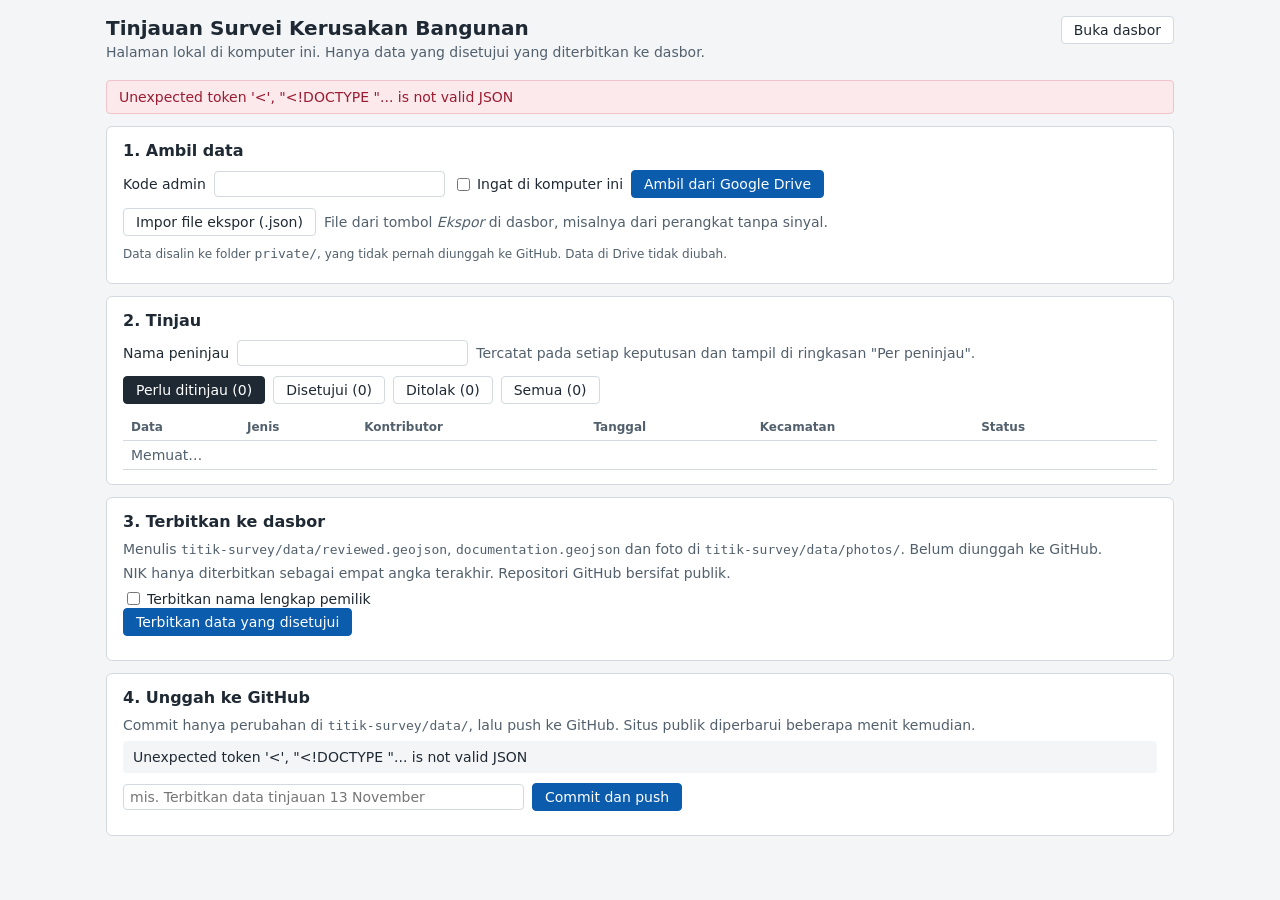
==== admin/index.html @ 2fafa970 "Add the building damage survey dashboard and local review page The dashboard records survey points a" ====
<!doctype html>
<html lang="id">
<head>
  <meta charset="utf-8">
  <meta name="viewport" content="width=device-width, initial-scale=1">
  <title>Tinjauan Survei Kerusakan Bangunan</title>
  <link rel="stylesheet" href="admin.css">
</head>
<body>
  <header class="top">
    <div>
      <h1>Tinjauan Survei Kerusakan Bangunan</h1>
      <p class="muted">Halaman lokal di komputer ini. Hanya data yang disetujui yang diterbitkan ke dasbor.</p>
    </div>
    <a class="button" href="/titik-survey/" target="_blank">Buka dasbor</a>
  </header>

  <p id="message" class="message" role="status" hidden></p>

  <section class="card">
    <h2>1. Ambil data</h2>
    <div class="row">
      <label for="admin-code">Kode admin</label>
      <input id="admin-code" type="password" autocomplete="off" size="26">
      <label class="check"><input id="remember-code" type="checkbox"> Ingat di komputer ini</label>
      <button type="button" id="sync" class="primary">Ambil dari Google Drive</button>
    </div>
    <div class="row">
      <label class="button file-button">Impor file ekspor (.json)
        <input id="import-files" type="file" accept=".json,application/json" multiple class="visually-hidden">
      </label>
      <span class="muted">File dari tombol <em>Ekspor</em> di dasbor, misalnya dari perangkat tanpa sinyal.</span>
    </div>
    <p class="hint muted">Data disalin ke folder <code>private/</code>, yang tidak pernah diunggah ke GitHub. Data di Drive tidak diubah.</p>
  </section>

  <section class="card">
    <h2>2. Tinjau</h2>
    <div class="row">
      <label for="reviewer">Nama peninjau</label>
      <input id="reviewer" type="text" size="26" autocomplete="name">
      <span class="muted">Tercatat pada setiap keputusan dan tampil di ringkasan "Per peninjau".</span>
    </div>
    <div class="row" id="filters" role="group" aria-label="Tampilkan"></div>
    <div class="table-wrap">
      <table class="list">
        <thead><tr><th>Data</th><th>Jenis</th><th>Kontributor</th><th>Tanggal</th><th>Kecamatan</th><th>Status</th><th></th></tr></thead>
        <tbody id="records"></tbody>
      </table>
    </div>
    <p id="problems" class="hint error" hidden></p>
  </section>

  <section class="card">
    <h2>3. Terbitkan ke dasbor</h2>
    <p class="muted">Menulis <code>titik-survey/data/reviewed.geojson</code>, <code>documentation.geojson</code> dan foto di <code>titik-survey/data/photos/</code>. Belum diunggah ke GitHub.</p>
    <p class="muted">NIK hanya diterbitkan sebagai empat angka terakhir. Repositori GitHub bersifat publik.</p>
    <label class="check"><input id="publish-names" type="checkbox"> Terbitkan nama lengkap pemilik</label>
    <div class="row">
      <button type="button" id="publish" class="primary">Terbitkan data yang disetujui</button>
    </div>
    <pre id="publish-log" class="info" hidden></pre>
  </section>

  <section class="card">
    <h2>4. Unggah ke GitHub</h2>
    <p class="muted">Commit hanya perubahan di <code>titik-survey/data/</code>, lalu push ke GitHub. Situs publik diperbarui beberapa menit kemudian.</p>
    <div id="git-state" class="info">Memeriksa…</div>
    <div class="row">
      <input id="git-message" type="text" size="50" placeholder="mis. Terbitkan data tinjauan 13 November">
      <button type="button" id="git-push" class="primary">Commit dan push</button>
    </div>
  </section>

  <dialog id="review-dialog" class="review-dialog">
    <form method="dialog" id="review-form"></form>
  </dialog>

  <script type="module" src="admin.js"></script>
</body>
</html>
---- admin/admin.css ----
:root {
  --page: #f3f5f7;
  --surface: #ffffff;
  --text: #1f2933;
  --muted: #52606d;
  --border: #d3d9df;
  --focus: #0b5cad;
  --error: #9b1c31;
  --ok: #1a7f37;
}

* { box-sizing: border-box; }

body {
  margin: 0 auto;
  max-width: 1100px;
  padding: 16px;
  font-family: system-ui, -apple-system, "Segoe UI", Roboto, sans-serif;
  font-size: 14px;
  color: var(--text);
  background: var(--page);
}

h1 { font-size: 20px; margin: 0 0 4px; }
h2 { font-size: 16px; margin: 0 0 10px; }
h3 { font-size: 14px; margin: 14px 0 6px; }
p { margin: 0 0 8px; }
.muted { color: var(--muted); }
.small { font-size: 12px; }
.hint { font-size: 12px; }
.error { color: var(--error); }
code { font-size: 13px; }

:focus-visible { outline: 2px solid var(--focus); outline-offset: 2px; }

.visually-hidden {
  position: absolute;
  width: 1px;
  height: 1px;
  overflow: hidden;
  clip: rect(0 0 0 0);
  white-space: nowrap;
}

.top {
  display: flex;
  justify-content: space-between;
  align-items: flex-start;
  gap: 16px;
  margin-bottom: 12px;
}

.card {
  margin-bottom: 12px;
  padding: 14px 16px;
  background: var(--surface);
  border: 1px solid var(--border);
  border-radius: 6px;
}

button, .button, select, input, textarea { font: inherit; color: inherit; }

button, .button {
  display: inline-block;
  padding: 5px 12px;
  border: 1px solid var(--border);
  border-radius: 4px;
  background: var(--surface);
  cursor: pointer;
  text-decoration: none;
  white-space: nowrap;
}
button.primary { background: var(--focus); border-color: var(--focus); color: #ffffff; }
button:disabled { opacity: 0.5; cursor: wait; }
button[aria-pressed="true"] { background: var(--text); border-color: var(--text); color: #ffffff; }
.file-button:focus-within { outline: 2px solid var(--focus); outline-offset: 2px; }

select, input, textarea {
  padding: 4px 6px;
  border: 1px solid var(--border);
  border-radius: 4px;
  background: var(--surface);
  max-width: 100%;
}
textarea { width: 100%; }

.row {
  display: flex;
  flex-wrap: wrap;
  align-items: center;
  gap: 8px;
  margin: 0 0 10px;
}
.check { display: inline-flex; align-items: center; gap: 4px; }

.message {
  padding: 8px 12px;
  margin-bottom: 12px;
  border-radius: 4px;
  background: #e6f4ea;
  border: 1px solid #b7dfc2;
}
.message.error { background: #fbe9ec; border-color: #f0c2ca; color: var(--error); }

.info {
  padding: 8px 10px;
  margin: 0 0 10px;
  background: var(--page);
  border-radius: 4px;
  white-space: pre-wrap;
  font: inherit;
}

.table-wrap { overflow-x: auto; }
.list { width: 100%; border-collapse: collapse; }
.list th, .list td {
  padding: 6px 8px;
  border-bottom: 1px solid var(--border);
  text-align: left;
  vertical-align: top;
}
.list th { font-size: 12px; color: var(--muted); font-weight: 600; }
.flag { font-size: 12px; color: #8a3d12; }

.state {
  display: inline-block;
  padding: 1px 8px;
  border-radius: 10px;
  font-size: 12px;
  font-weight: 600;
  border: 1px solid;
}
.state.pending { color: #7a5a00; background: #fbf3d9; }
.state.changed { color: #8a3d12; background: #fbe7da; }
.state.approved { color: var(--ok); background: #e6f4ea; }
.state.rejected { color: var(--muted); background: var(--page); }

.review-dialog {
  width: min(820px, calc(100vw - 24px));
  max-height: calc(100dvh - 24px);
  padding: 16px 20px;
  border: 1px solid var(--border);
  border-radius: 8px;
}
.review-dialog::backdrop { background: rgb(0 0 0 / 0.35); }
.review-field { display: flex; flex-direction: column; gap: 4px; margin-bottom: 10px; }
.review-field > span { font-size: 12px; font-weight: 600; color: var(--muted); }
.two-col { display: grid; grid-template-columns: 1fr 1fr; gap: 10px; }

.flags {
  margin: 0 0 10px;
  padding: 8px 12px 8px 28px;
  background: #fbe7da;
  border-radius: 4px;
  color: #8a3d12;
}

.facts { margin: 0 0 6px; }
.fact {
  display: grid;
  grid-template-columns: 160px minmax(0, 1fr);
  gap: 8px;
  padding: 4px 0;
  border-bottom: 1px solid var(--border);
}
.fact dt { color: var(--muted); }
.fact dd { margin: 0; overflow-wrap: anywhere; }

.review-photos {
  display: grid;
  grid-template-columns: repeat(auto-fill, minmax(220px, 1fr));
  gap: 12px;
  margin-bottom: 12px;
}
.review-photos figure { margin: 0; display: flex; flex-direction: column; gap: 4px; }
.review-photos img { width: 100%; height: 160px; object-fit: cover; border-radius: 4px; background: var(--page); }

@media (max-width: 640px) {
  .top { flex-direction: column; }
  .two-col { grid-template-columns: 1fr; }
  .fact { grid-template-columns: 1fr; gap: 0; }
}
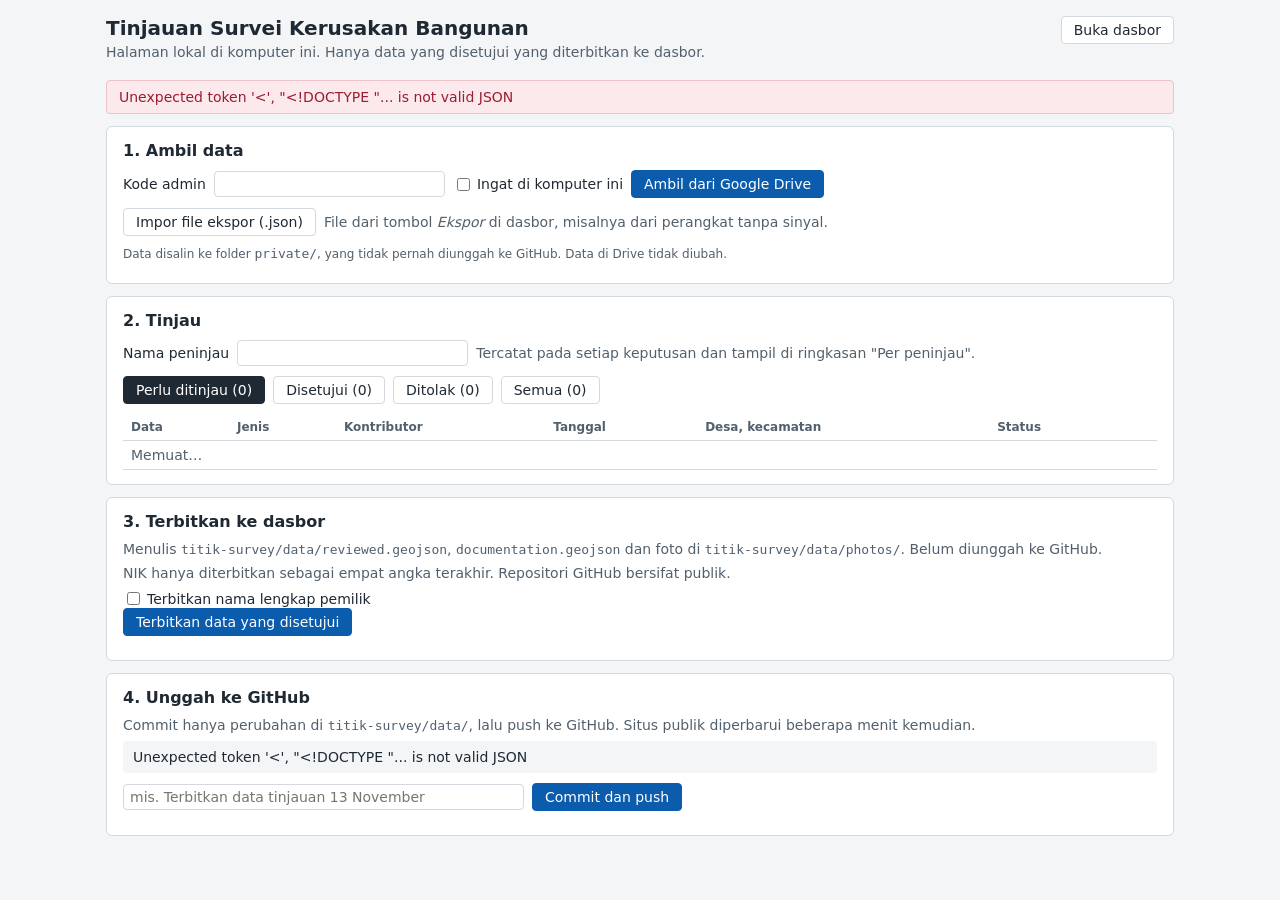
==== commit 96cb904d: "Add village boundaries and record each point's desa Adds the 216 desa of Aceh Tamiang from BIG's Bat" ====
--- a/admin/index.html
+++ b/admin/index.html
@@ -44,7 +44,7 @@
     <div class="row" id="filters" role="group" aria-label="Tampilkan"></div>
     <div class="table-wrap">
       <table class="list">
-        <thead><tr><th>Data</th><th>Jenis</th><th>Kontributor</th><th>Tanggal</th><th>Kecamatan</th><th>Status</th><th></th></tr></thead>
+        <thead><tr><th>Data</th><th>Jenis</th><th>Kontributor</th><th>Tanggal</th><th>Desa, kecamatan</th><th>Status</th><th></th></tr></thead>
         <tbody id="records"></tbody>
       </table>
     </div>
--- a/admin/admin.css
+++ b/admin/admin.css
@@ -166,6 +166,15 @@
 .fact dt { color: var(--muted); }
 .fact dd { margin: 0; overflow-wrap: anywhere; }
 
+.signature img {
+  display: block;
+  max-width: 100%;
+  max-height: 140px;
+  border: 1px solid var(--border);
+  border-radius: 4px;
+  background: #ffffff;
+}
+
 .review-photos {
   display: grid;
   grid-template-columns: repeat(auto-fill, minmax(220px, 1fr));
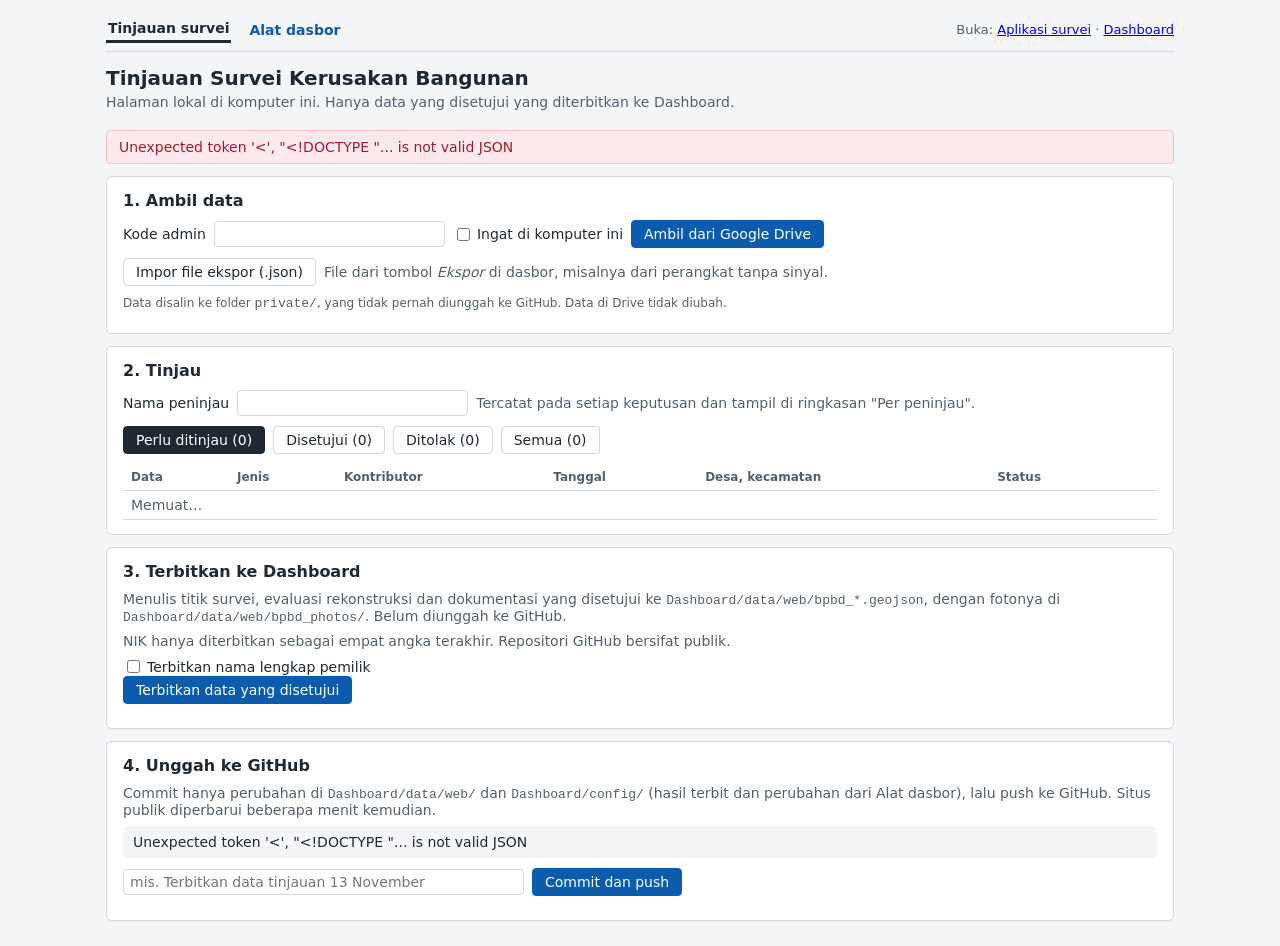
==== commit 35127ef6: "Arrange the project into Survey, admin and Dashboard Survey/ is the surveyor app (moved from titik-s" ====
--- a/admin/index.html
+++ b/admin/index.html
@@ -7,12 +7,18 @@
   <link rel="stylesheet" href="admin.css">
 </head>
 <body>
+  <!-- The two admin sections; both run on this computer only (admin.cmd). -->
+  <nav class="admin-nav" aria-label="Admin">
+    <a href="/admin/" aria-current="page">Tinjauan survei</a>
+    <a href="/admin/dasbor.html">Alat dasbor</a>
+    <span class="admin-nav-open">Buka: <a href="/Survey/" target="_blank">Aplikasi survei</a> · <a href="/Dashboard/" target="_blank">Dashboard</a></span>
+  </nav>
+
   <header class="top">
     <div>
       <h1>Tinjauan Survei Kerusakan Bangunan</h1>
-      <p class="muted">Halaman lokal di komputer ini. Hanya data yang disetujui yang diterbitkan ke dasbor.</p>
+      <p class="muted">Halaman lokal di komputer ini. Hanya data yang disetujui yang diterbitkan ke Dashboard.</p>
     </div>
-    <a class="button" href="/titik-survey/" target="_blank">Buka dasbor</a>
   </header>
 
   <p id="message" class="message" role="status" hidden></p>
@@ -52,8 +58,8 @@
   </section>
 
   <section class="card">
-    <h2>3. Terbitkan ke dasbor</h2>
-    <p class="muted">Menulis <code>titik-survey/data/reviewed.geojson</code>, <code>documentation.geojson</code> dan foto di <code>titik-survey/data/photos/</code>. Belum diunggah ke GitHub.</p>
+    <h2>3. Terbitkan ke Dashboard</h2>
+    <p class="muted">Menulis titik survei, evaluasi rekonstruksi dan dokumentasi yang disetujui ke <code>Dashboard/data/web/bpbd_*.geojson</code>, dengan fotonya di <code>Dashboard/data/web/bpbd_photos/</code>. Belum diunggah ke GitHub.</p>
     <p class="muted">NIK hanya diterbitkan sebagai empat angka terakhir. Repositori GitHub bersifat publik.</p>
     <label class="check"><input id="publish-names" type="checkbox"> Terbitkan nama lengkap pemilik</label>
     <div class="row">
@@ -64,7 +70,7 @@
 
   <section class="card">
     <h2>4. Unggah ke GitHub</h2>
-    <p class="muted">Commit hanya perubahan di <code>titik-survey/data/</code>, lalu push ke GitHub. Situs publik diperbarui beberapa menit kemudian.</p>
+    <p class="muted">Commit hanya perubahan di <code>Dashboard/data/web/</code> dan <code>Dashboard/config/</code> (hasil terbit dan perubahan dari Alat dasbor), lalu push ke GitHub. Situs publik diperbarui beberapa menit kemudian.</p>
     <div id="git-state" class="info">Memeriksa…</div>
     <div class="row">
       <input id="git-message" type="text" size="50" placeholder="mis. Terbitkan data tinjauan 13 November">
--- a/admin/admin.css
+++ b/admin/admin.css
@@ -42,6 +42,20 @@
   white-space: nowrap;
 }
 
+/* The two admin sections */
+.admin-nav {
+  display: flex;
+  flex-wrap: wrap;
+  align-items: center;
+  gap: 4px 16px;
+  margin-bottom: 14px;
+  padding-bottom: 8px;
+  border-bottom: 1px solid var(--border);
+}
+.admin-nav > a { padding: 4px 2px; color: var(--focus); font-weight: 600; text-decoration: none; }
+.admin-nav > a[aria-current="page"] { color: var(--text); border-bottom: 3px solid var(--text); }
+.admin-nav-open { margin-left: auto; color: var(--muted); font-size: 13px; }
+
 .top {
   display: flex;
   justify-content: space-between;
@@ -175,6 +189,9 @@
   background: #ffffff;
 }
 
+.base-photo-strip { display: flex; flex-wrap: wrap; gap: 6px; margin: 6px 0 4px; }
+.base-photo-strip img { display: block; width: 120px; height: 90px; object-fit: cover; border-radius: 4px; border: 1px solid var(--border); }
+
 .review-photos {
   display: grid;
   grid-template-columns: repeat(auto-fill, minmax(220px, 1fr));
